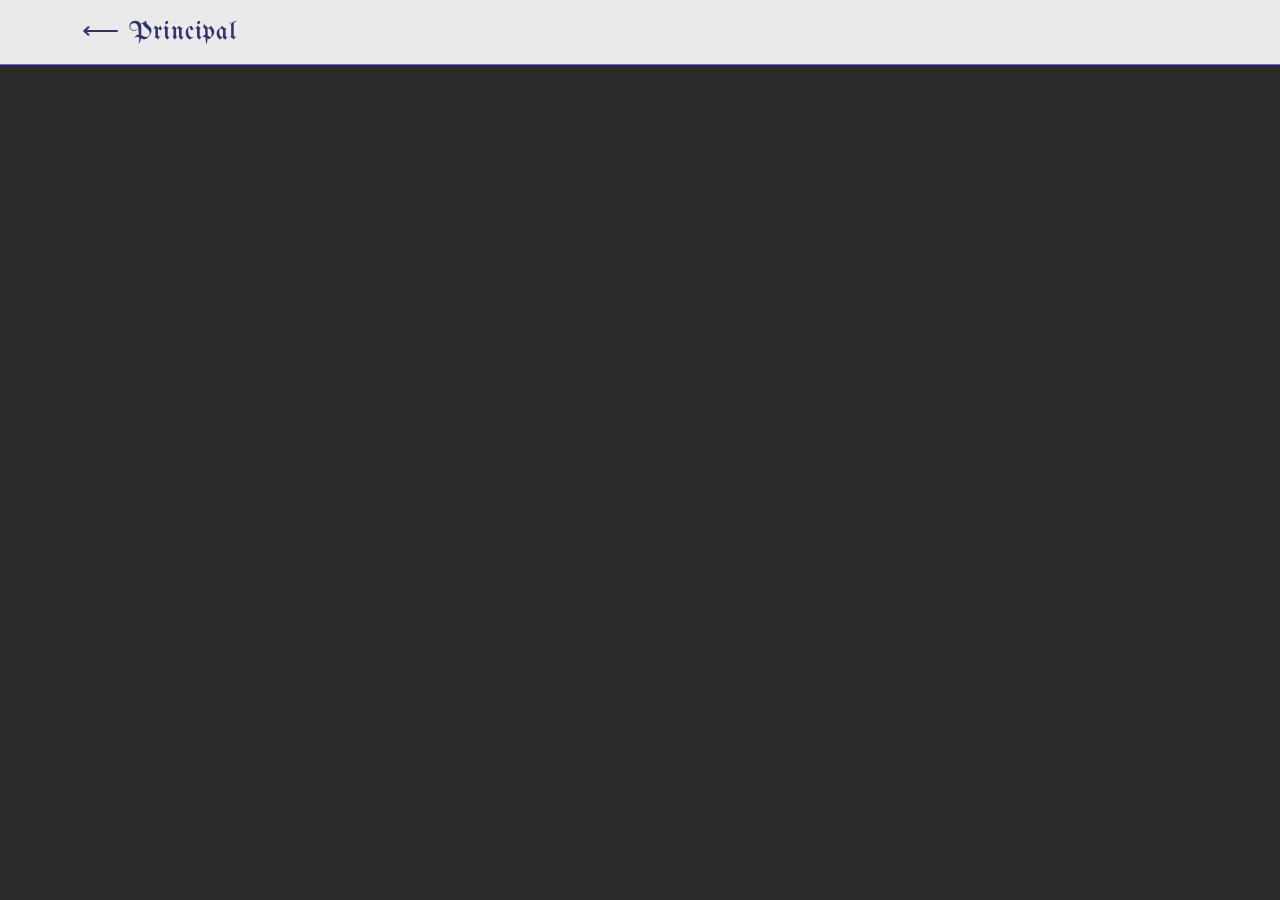
==== Acciones.html @ a3c0918f "Add files via upload" ====
<!DOCTYPE html>
<html lang="es">
<head>
<meta charset="UTF-8">
<title>Capítulo III · Para ti</title>

<link href="https://cdn.jsdelivr.net/npm/bootstrap@5.3.2/dist/css/bootstrap.min.css" rel="stylesheet">
<link href="https://fonts.googleapis.com/css2?family=UnifrakturMaguntia&family=Cormorant+Garamond:wght@300;400;600&display=swap" rel="stylesheet">
<link rel="stylesheet" href="style.css">
</head>

<body class="letter-bg">

<nav class="navbar fixed-top">
  <div class="container">
    <a class="navbar-brand" href="index.html">⟵ Principal</a>
  </div>
</nav>


</body>
</html>
---- style.css ----
body {
  margin: 0;
  background: hsl(330, 2%, 17%);
  font-family: 'Cormorant Garamond', serif;
  color: #3a2a2f;
  overflow-x: hidden;
}

.navbar {
  background: rgba(255, 255, 255, 0.9);
  backdrop-filter: blur(8px);
  border-bottom: 1px solid #6d67c4;
}

.navbar a {
  font-family: 'UnifrakturMaguntia', cursive;
  color: #30346d !important;
}

.navbar-brand {
  font-size: 1.6rem;
  letter-spacing: 1px;
}

.hero {
  background-image:
   url("fondo.jpg");

  background-size: cover;
  background-position: center;
  background-repeat: no-repeat;

  height: 100vh;
  width: 100%;

  display: flex;
  align-items: center;
  justify-content: center;
  text-align: center;
}

.hero h1 {
  font-family: 'UnifrakturMaguntia', cursive;
  color: #f3e9ec;
  font-size: 4rem;
}

.hero p {
  font-size: 1.5rem;
  color: #bebebe;
}

.after-hero {
  padding-top: 80px;
}

.section {
  padding: 100px 0;
}

.section a {
  color: inherit;
}

.medieval-box {
  position: relative;
  height: 100%;
  padding: 45px 35px;
  border-radius: 30px;

  background: linear-gradient(
    145deg,
    rgba(255, 245, 250, 0.85),
    rgba(235, 220, 245, 0.9)
  );

  box-shadow:
    0 15px 40px rgba(0,0,0,0.12),
    inset 0 0 0 1px rgba(150, 120, 180, 0.25);

  backdrop-filter: blur(6px);
  transition: all 0.6s ease;
  overflow: hidden;
}

.medieval-box:hover {
  transform: translateY(-12px) scale(1.03);
}

.medieval-box h2 {
  font-family: 'UnifrakturMaguntia', cursive;
  font-size: 2.2rem;
  color: #7a255d;
  text-align: center;
}

.medieval-box p {
  font-size: 1.25rem;
  line-height: 1.8;
  text-align: center;
}

.footer {
  padding: 60px 20px;
  text-align: center;
  opacity: 0.6;
  font-size: 1rem;
}
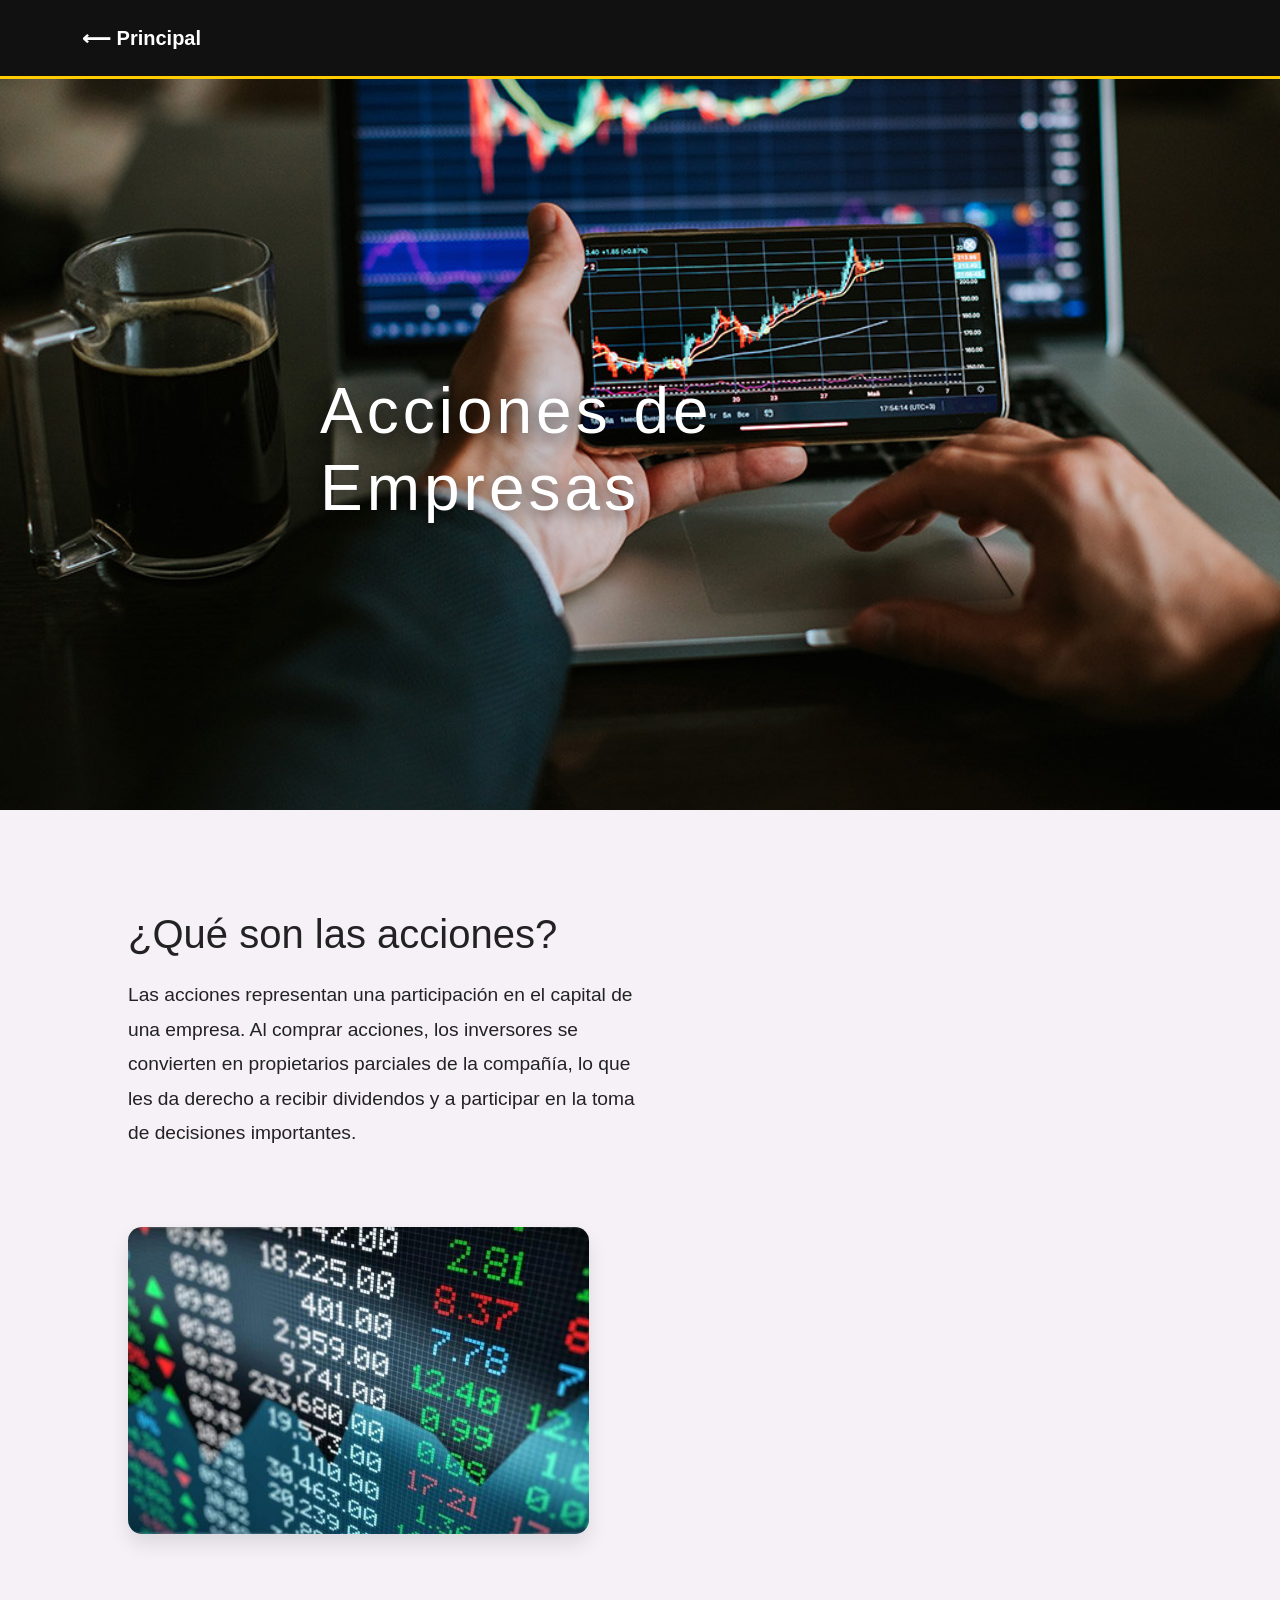
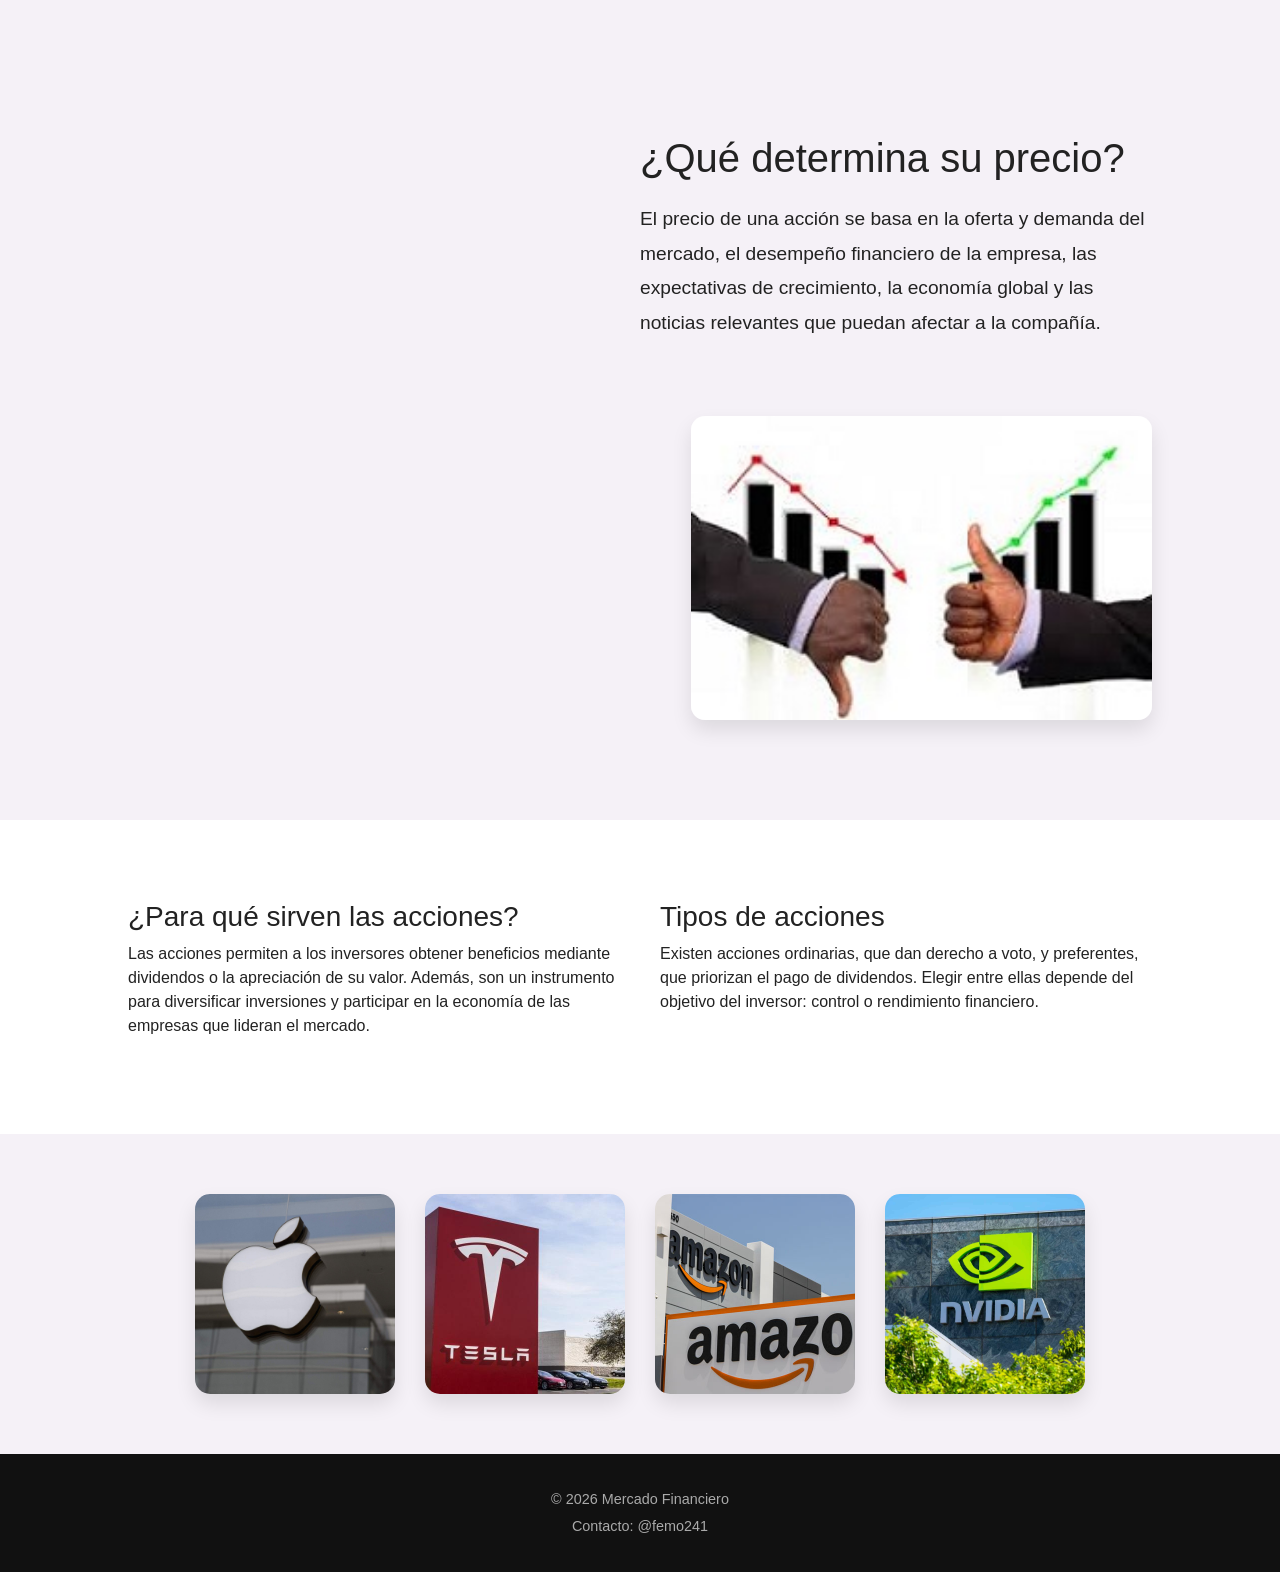
==== commit 1856c4aa: "Add files via upload" ====
--- a/Acciones.html
+++ b/Acciones.html
@@ -2,21 +2,64 @@
 <html lang="es">
 <head>
 <meta charset="UTF-8">
-<title>Capítulo III · Para ti</title>
+<title>Acciones</title>
 
 <link href="https://cdn.jsdelivr.net/npm/bootstrap@5.3.2/dist/css/bootstrap.min.css" rel="stylesheet">
-<link href="https://fonts.googleapis.com/css2?family=UnifrakturMaguntia&family=Cormorant+Garamond:wght@300;400;600&display=swap" rel="stylesheet">
+<link href="https://fonts.googleapis.com/css2?family=UnifrakturMaguntia&family=Cormorant+Garamond&display=swap" rel="stylesheet">
 <link rel="stylesheet" href="style.css">
 </head>
 
-<body class="letter-bg">
+<body class="acciones">
 
-<nav class="navbar fixed-top">
-  <div class="container">
-    <a class="navbar-brand" href="index.html">⟵ Principal</a>
-  </div>
-</nav>
-
+    <nav class="navbar fixed-top">
+        <div class="container">
+            <a class="navbar-brand" href="index.html">⟵ Principal</a>
+        </div>
+    </nav>
+   
+    <section class="hero-cap1">
+        <img src="acciones.jpg" alt="Mercado de Acciones" style="width:100%; height:90vh; object-fit:cover;">
+        <h1>Acciones de Empresas</h1>
+    </section>
+    
+    <section class="cap1-section">
+        <div class="text">
+            <h2>¿Qué son las acciones?</h2>
+            <p>Las acciones representan una participación en el capital de una empresa. Al comprar acciones, los inversores se convierten en propietarios parciales de la compañía, lo que les da derecho a recibir dividendos y a participar en la toma de decisiones importantes.</p>
+        </div>
+        <img src="bolsadevalores.jpg" alt="Bolsa de valores">
+    </section>
+    
+    <section class="cap1-section reverse">
+        <div class="text">
+            <h2>¿Qué determina su precio?</h2>
+            <p>El precio de una acción se basa en la oferta y demanda del mercado, el desempeño financiero de la empresa, las expectativas de crecimiento, la economía global y las noticias relevantes que puedan afectar a la compañía.</p>
+        </div>
+        <img src="precioacciones.jpg" alt="Gráfico de acciones">
+    </section>
+    
+    <section class="cap1-split">
+        <div>
+            <h3>¿Para qué sirven las acciones?</h3>
+            <p>Las acciones permiten a los inversores obtener beneficios mediante dividendos o la apreciación de su valor. Además, son un instrumento para diversificar inversiones y participar en la economía de las empresas que lideran el mercado.</p>
+        </div>
+        <div>
+            <h3>Tipos de acciones</h3>
+            <p>Existen acciones ordinarias, que dan derecho a voto, y preferentes, que priorizan el pago de dividendos. Elegir entre ellas depende del objetivo del inversor: control o rendimiento financiero.</p>
+        </div>
+    </section>
+    
+    <section class="cap1-gallery">
+        <img src="apple.jpg" alt="Apple">
+        <img src="tesla.jpg" alt="Tesla">
+        <img src="amazon.jpg" alt="Amazon">
+        <img src="nvidia.jpeg" alt="Microsoft">
+    </section>
+    
+    <footer>
+        <p>© 2026 Mercado Financiero</p>
+        <p>Contacto: @femo241</p>
+    </footer>
 
 </body>
 </html>
--- a/style.css
+++ b/style.css
@@ -1,109 +1,701 @@
-body {
-  margin: 0;
-  background: hsl(330, 2%, 17%);
-  font-family: 'Cormorant Garamond', serif;
-  color: #3a2a2f;
-  overflow-x: hidden;
-}
-
-.navbar {
-  background: rgba(255, 255, 255, 0.9);
-  backdrop-filter: blur(8px);
-  border-bottom: 1px solid #6d67c4;
-}
-
-.navbar a {
-  font-family: 'UnifrakturMaguntia', cursive;
-  color: #30346d !important;
-}
-
-.navbar-brand {
-  font-size: 1.6rem;
-  letter-spacing: 1px;
-}
-
-.hero {
-  background-image:
-   url("fondo.jpg");
-
-  background-size: cover;
-  background-position: center;
-  background-repeat: no-repeat;
-
-  height: 100vh;
-  width: 100%;
-
+body{
+font-family:Arial, Helvetica, sans-serif;
+margin:0;
+background:#f4f4f4;
+color:#222;
+}
+
+
+
+.navbar{
+background:#111;
+padding:18px 60px;
+border-bottom:3px solid #ffcc00;
+}
+
+.logo{
+color:white;
+font-size:26px;
+font-weight:bold;
+text-decoration:none;
+}
+
+
+
+.hero{
+height:55vh;
+background:
+linear-gradient(rgba(0,0,0,0.65), rgba(0,0,0,0.65)),
+url("https://images.unsplash.com/photo-1559526324-4b87b5e36e44");
+background-size:cover;
+background-position:center;
+display:flex;
+justify-content:center;
+align-items:center;
+text-align:center;
+color:white;
+}
+
+.hero h1{
+font-size:50px;
+font-weight:bold;
+margin-bottom:15px;
+text-shadow:0 4px 15px rgba(0,0,0,0.6);
+}
+
+.hero p{
+font-size:20px;
+color:#ddd;
+text-shadow:0 2px 10px rgba(0,0,0,0.6);
+}
+
+.news-card,
+.circle,
+.market-box{
+opacity:0;
+transform:translateY(30px);
+transition:all 0.6s ease;
+}
+
+.show{
+opacity:1;
+transform:translateY(0);
+}
+
+.ticker{
+background:#000;
+color:#00e676;
+padding:10px;
+display:flex;
+justify-content:center;
+gap:40px;
+font-size:14px;
+font-weight:bold;
+}
+
+.market{
+padding:70px 10%;
+background:#1a1a1a;
+text-align:center;
+color:white;
+}
+
+.market h2{
+margin-bottom:40px;
+}
+
+.market-row{
+display:grid;
+grid-template-columns:repeat(auto-fit, minmax(200px,1fr));
+gap:30px;
+max-width:900px;
+margin:auto;
+}
+
+.market-box{
+background:#111;
+padding:30px;
+border-radius:10px;
+width:200px;
+}
+
+.market-box p{
+font-size:26px;
+margin:10px 0;
+}
+
+.up{
+color:#00e676;
+}
+
+.down{
+color:#ff5252;
+}
+
+
+
+.categories{
+padding:90px 10%;
+background:linear-gradient(to bottom,#f4f4f4,#e9e9e9);
+text-align:center;
+position:relative;
+}
+
+.categories h2{
+font-size:34px;
+margin-bottom:60px;
+color:#222;
+}
+
+.row{
+display:flex;
+justify-content:center;
+gap:80px;
+flex-wrap:wrap;
+max-width:1100px;
+margin:auto;
+padding:40px;
+background:white;
+border-radius:15px;
+box-shadow:0 10px 30px rgba(0,0,0,0.08);
+}
+
+.circle{
+width:210px;
+height:210px;
+border-radius:50%;
+border:3px solid #ffcc00;
+display:flex;
+flex-direction:column;
+justify-content:center;
+align-items:center;
+padding:20px;
+background:white;
+transition:0.3s;
+}
+
+.circle:hover{
+transform:translateY(-8px) scale(1.05);
+box-shadow:0 12px 30px rgba(0,0,0,0.15);
+border-color:#ffb700;
+}
+
+.circle h3{
+margin-bottom:10px;
+font-size:20px;
+}
+
+.circle p{
+font-size:14px;
+color:#666;
+}
+
+.news{
+padding:90px 10%;
+background:white;
+text-align:center;
+position:relative;
+}
+
+.news h2{
+font-size:34px;
+margin-bottom:60px;
+}
+
+.news-grid{
+display:flex;
+gap:40px;
+justify-content:center;
+flex-wrap:wrap;
+max-width:1100px;
+margin:auto;
+padding:40px;
+background:#f7f7f7;
+border-radius:15px;
+box-shadow:0 10px 30px rgba(0,0,0,0.08);
+}
+
+.news-card{
+background:white;
+width:340px;
+border-radius:12px;
+overflow:hidden;
+box-shadow:0 10px 25px rgba(0,0,0,0.1);
+transition:0.3s;
+}
+
+.news-card:hover{
+transform:translateY(-8px);
+}
+
+.news-card img{
+width:100%;
+height:180px;
+object-fit:cover;
+}
+
+.news-content{
+padding:20px;
+}
+
+.news-content h3{
+margin-bottom:10px;
+font-size:18px;
+}
+
+.news-content p{
+color:#666;
+margin-bottom:15px;
+}
+
+.news-content a{
+color:#ffcc00;
+font-weight:bold;
+text-decoration:none;
+}
+
+.news-card h3{
+margin-bottom:15px;
+font-size:18px;
+}
+
+.news-card p{
+color:#666;
+margin-bottom:15px;
+}
+
+.news-card a{
+color:#ffcc00;
+font-weight:bold;
+text-decoration:none;
+}
+
+.cap1 {
+  background: #f5f1f7;
+}
+
+.hero-cap1 {
+  height: 90vh;
+  background: url("img/hero1.jpg") center/cover;
   display: flex;
   align-items: center;
   justify-content: center;
-  text-align: center;
-}
-
-.hero h1 {
-  font-family: 'UnifrakturMaguntia', cursive;
-  color: #f3e9ec;
+}
+
+.hero-cap1 h1 {
   font-size: 4rem;
-}
-
-.hero p {
-  font-size: 1.5rem;
-  color: #bebebe;
-}
-
-.after-hero {
-  padding-top: 80px;
-}
-
-.section {
-  padding: 100px 0;
-}
-
-.section a {
-  color: inherit;
-}
-
-.medieval-box {
+  color: white;
+  letter-spacing: 4px;
+}
+
+.video-hero {
   position: relative;
+  height: 90vh;
+  overflow: hidden;
+}
+
+.video-hero video {
+  position: absolute;
+  inset: 0;
+  width: 100%;
   height: 100%;
-  padding: 45px 35px;
-  border-radius: 30px;
-
-  background: linear-gradient(
-    145deg,
-    rgba(255, 245, 250, 0.85),
-    rgba(235, 220, 245, 0.9)
-  );
-
-  box-shadow:
-    0 15px 40px rgba(0,0,0,0.12),
-    inset 0 0 0 1px rgba(150, 120, 180, 0.25);
-
-  backdrop-filter: blur(6px);
-  transition: all 0.6s ease;
-  overflow: hidden;
-}
-
-.medieval-box:hover {
-  transform: translateY(-12px) scale(1.03);
-}
-
-.medieval-box h2 {
-  font-family: 'UnifrakturMaguntia', cursive;
-  font-size: 2.2rem;
-  color: #7a255d;
-  text-align: center;
-}
-
-.medieval-box p {
-  font-size: 1.25rem;
-  line-height: 1.8;
-  text-align: center;
-}
-
-.footer {
-  padding: 60px 20px;
-  text-align: center;
-  opacity: 0.6;
-  font-size: 1rem;
-}
-
+  object-fit: cover;
+}
+
+.video-hero::after {
+  content: "";
+  position: absolute;
+  inset: 0;
+  background: rgba(0,0,0,0.35);
+}
+
+.video-hero h1 {
+  position: relative;
+  z-index: 2;
+  color: white;
+  font-size: 4rem;
+}
+
+.cap1-section {
+  display: flex;
+  gap: 60px;
+  padding: 120px 10%;
+  align-items: center;
+}
+
+.cap1-section.reverse {
+  flex-direction: row-reverse;
+}
+
+.cap1-section img {
+  width: 45%;
+  border-radius: 14px;
+}
+
+.cap1-section .text {
+  width: 55%;
+}
+
+.cap1-section h2 {
+  font-size: 2.5rem;
+}
+
+.cap1-section p {
+  font-size: 1.4rem;
+  line-height: 1.9;
+}
+
+footer{
+background:#111;
+color:#aaa;
+text-align:center;
+padding:30px;
+}
+
+body.criptomonedas .navbar {
+    background: rgba(17, 17, 17, 0.9);
+    padding: 18px 60px;
+    border-bottom: 3px solid #ffcc00;
+    position: fixed;
+    top: 0;
+    width: 100%;
+    z-index: 9999;
+}
+
+body.criptomonedas .navbar a {
+    color: white;
+    font-weight: bold;
+    text-decoration: none;
+}
+
+body.criptomonedas .hero-cap1 h1 {
+    position: absolute;
+    top: 50%;
+    left: 50%;
+    transform: translate(-50%, -50%);
+    font-size: 4rem;
+    color: white;
+    text-shadow: 0 4px 15px rgba(0,0,0,0.6);
+}
+
+body.criptomonedas .cap1-section,
+body.criptomonedas .cap1-section.reverse {
+    display: flex;
+    gap: 60px;
+    padding: 100px 10%;
+    align-items: center;
+    flex-wrap: wrap;
+    background: #f5f1f7;
+}
+
+body.criptomonedas .cap1-section img {
+    width: 45%;
+    max-width: 500px;
+    border-radius: 14px;
+    box-shadow: 0 10px 20px rgba(0,0,0,0.1);
+}
+
+body.criptomonedas .cap1-section .text {
+    width: 50%;
+    min-width: 280px;
+}
+
+body.criptomonedas .cap1-section h2 {
+    font-size: 2.5rem;
+    margin-bottom: 20px;
+}
+
+body.criptomonedas .cap1-section p {
+    font-size: 1.2rem;
+    line-height: 1.8;
+}
+
+body.criptomonedas .cap1-split {
+    display: flex;
+    gap: 40px;
+    padding: 80px 10%;
+    flex-wrap: wrap;
+    justify-content: center;
+    background: #fff;
+}
+
+body.criptomonedas .cap1-split div {
+    flex: 1 1 400px;
+}
+
+body.criptomonedas .cap1-gallery {
+    display: flex;
+    justify-content: center;
+    gap: 30px;
+    flex-wrap: wrap;
+    padding: 60px 10%;
+    background: #f5f1f7;
+}
+
+body.criptomonedas .cap1-gallery img {
+    width: 200px;
+    height: 200px;
+    object-fit: cover;
+    border-radius: 15px;
+    box-shadow: 0 10px 20px rgba(0,0,0,0.1);
+    transition: transform 0.3s;
+}
+
+body.criptomonedas .cap1-gallery img:hover {
+    transform: scale(1.05);
+}
+
+body.criptomonedas footer {
+    background: #111;
+    color: #aaa;
+    text-align: center;
+    padding: 30px;
+    font-size: 0.9rem;
+}
+
+body.criptomonedas footer p {
+    margin: 5px 0;
+}
+
+@media (max-width: 900px) {
+    body.criptomonedas .cap1-section {
+        flex-direction: column;
+        padding: 60px 5%;
+    }
+
+    body.criptomonedas .cap1-section img,
+    body.criptomonedas .cap1-section .text {
+        width: 100%;
+    }
+
+    body.criptomonedas .cap1-gallery img {
+        width: 150px;
+        height: 150px;
+    }
+
+    body.criptomonedas .hero-cap1 h1 {
+        font-size: 3rem;
+    }
+}
+
+body.acciones .navbar a {
+    color: white;
+    font-weight: bold;
+    text-decoration: none;
+}
+
+body.acciones .hero-cap1 h1 {
+    position: absolute;
+    top: 50%;
+    left: 50%;
+    transform: translate(-50%, -50%);
+    font-size: 4rem;
+    color: white;
+    text-shadow: 0 4px 15px rgba(0,0,0,0.6);
+}
+
+body.acciones .cap1-section,
+body.acciones .cap1-section.reverse {
+    display: flex;
+    gap: 60px;
+    padding: 100px 10%;
+    align-items: center;
+    flex-wrap: wrap;
+    background: #f5f1f7;
+}
+
+body.acciones .cap1-section img {
+    width: 45%;
+    max-width: 500px;
+    border-radius: 14px;
+    box-shadow: 0 10px 20px rgba(0,0,0,0.1);
+}
+
+body.acciones .cap1-section .text {
+    width: 50%;
+    min-width: 280px;
+}
+
+body.acciones .cap1-section h2 {
+    font-size: 2.5rem;
+    margin-bottom: 20px;
+}
+
+body.acciones .cap1-section p {
+    font-size: 1.2rem;
+    line-height: 1.8;
+}
+
+body.acciones .cap1-split {
+    display: flex;
+    gap: 40px;
+    padding: 80px 10%;
+    flex-wrap: wrap;
+    justify-content: center;
+    background: #fff;
+}
+
+body.acciones .cap1-split div {
+    flex: 1 1 400px;
+}
+
+body.acciones .cap1-gallery {
+    display: flex;
+    justify-content: center;
+    gap: 30px;
+    flex-wrap: wrap;
+    padding: 60px 10%;
+    background: #f5f1f7;
+}
+
+body.acciones .cap1-gallery img {
+    width: 200px;
+    height: 200px;
+    object-fit: cover;
+    border-radius: 15px;
+    box-shadow: 0 10px 20px rgba(0,0,0,0.1);
+    transition: transform 0.3s;
+}
+
+body.acciones .cap1-gallery img:hover {
+    transform: scale(1.05);
+}
+
+body.acciones footer {
+    background: #111;
+    color: #aaa;
+    text-align: center;
+    padding: 30px;
+    font-size: 0.9rem;
+}
+
+body.acciones footer p {
+    margin: 5px 0;
+}
+
+@media (max-width: 900px) {
+    body.acciones .cap1-section {
+        flex-direction: column;
+        padding: 60px 5%;
+    }
+
+    body.acciones .cap1-section img,
+    body.acciones .cap1-section .text {
+        width: 100%;
+    }
+
+    body.acciones .cap1-gallery img {
+        width: 150px;
+        height: 150px;
+    }
+
+    body.acciones .hero-cap1 h1 {
+        font-size: 3rem;
+    }
+}
+
+body.materias-primas .navbar {
+    background: rgba(17, 17, 17, 0.9);
+    padding: 18px 60px;
+    border-bottom: 3px solid #ffcc00;
+    position: fixed;
+    top: 0;
+    width: 100%;
+    z-index: 9999;
+}
+
+body.materias-primas .navbar a {
+    color: white;
+    font-weight: bold;
+    text-decoration: none;
+}
+
+body.materias-primas .hero-cap1 h1 {
+    position: absolute;
+    top: 50%;
+    left: 50%;
+    transform: translate(-50%, -50%);
+    font-size: 4rem;
+    color: white;
+    text-shadow: 0 4px 15px rgba(0,0,0,0.6);
+}
+
+body.materias-primas .cap1-section,
+body.materias-primas .cap1-section.reverse {
+    display: flex;
+    gap: 60px;
+    padding: 100px 10%;
+    align-items: center;
+    flex-wrap: wrap;
+    background: #f5f1f7;
+}
+
+body.materias-primas .cap1-section img {
+    width: 45%;
+    max-width: 500px;
+    border-radius: 14px;
+    box-shadow: 0 10px 20px rgba(0,0,0,0.1);
+}
+
+body.materias-primas .cap1-section .text {
+    width: 50%;
+    min-width: 280px;
+}
+
+body.materias-primas .cap1-section h2 {
+    font-size: 2.5rem;
+    margin-bottom: 20px;
+}
+
+body.materias-primas .cap1-section p {
+    font-size: 1.2rem;
+    line-height: 1.8;
+}
+
+body.materias-primas .cap1-split {
+    display: flex;
+    gap: 40px;
+    padding: 80px 10%;
+    flex-wrap: wrap;
+    justify-content: center;
+    background: #fff;
+}
+
+body.materias-primas .cap1-split div {
+    flex: 1 1 400px;
+}
+
+body.materias-primas .cap1-gallery {
+    display: flex;
+    justify-content: center;
+    gap: 30px;
+    flex-wrap: wrap;
+    padding: 60px 10%;
+    background: #f5f1f7;
+}
+
+body.materias-primas .cap1-gallery img {
+    width: 200px;
+    height: 200px;
+    object-fit: cover;
+    border-radius: 15px;
+    box-shadow: 0 10px 20px rgba(0,0,0,0.1);
+    transition: transform 0.3s;
+}
+
+body.materias-primas .cap1-gallery img:hover {
+    transform: scale(1.05);
+}
+
+body.materias-primas footer {
+    background: #111;
+    color: #aaa;
+    text-align: center;
+    padding: 30px;
+    font-size: 0.9rem;
+}
+
+body.materias-primas footer p {
+    margin: 5px 0;
+}
+
+@media (max-width: 900px) {
+    body.materias-primas .cap1-section {
+        flex-direction: column;
+        padding: 60px 5%;
+    }
+
+    body.materias-primas .cap1-section img,
+    body.materias-primas .cap1-section .text {
+        width: 100%;
+    }
+
+    body.materias-primas .cap1-gallery img {
+        width: 150px;
+        height: 150px;
+    }
+
+    body.materias-primas .hero-cap1 h1 {
+        font-size: 3rem;
+    }
+}
